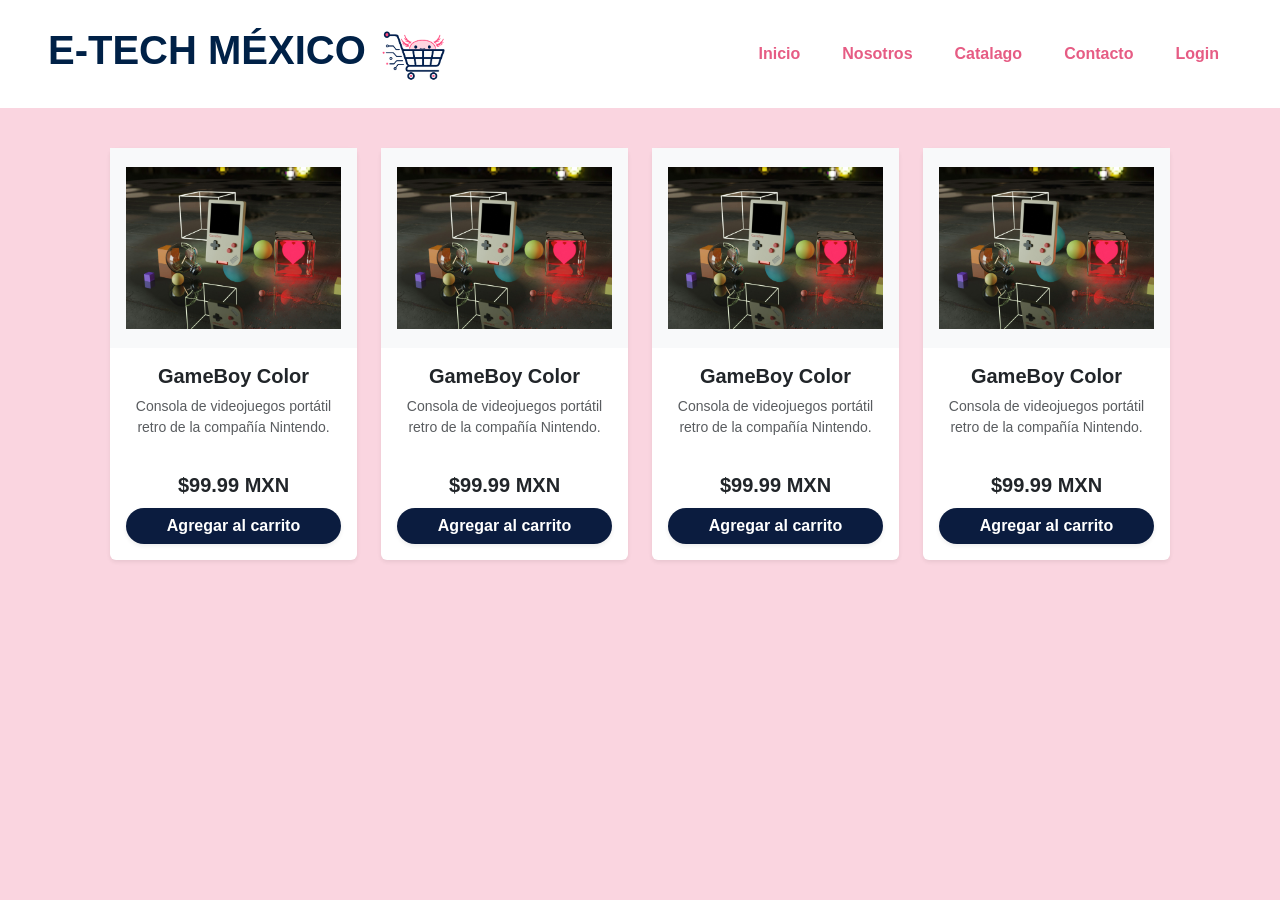
==== catalogo.html @ 563b8a8c "Se crea pagina de catalogo y se le inserta en main.js" ====
<!DOCTYPE html>
<html lang="en">

<head>
    <meta charset="UTF-8">
    <meta name="viewport" content="width=device-width, initial-scale=1.0">
    <link href="https://cdn.jsdelivr.net/npm/bootstrap@5.3.8/dist/css/bootstrap.min.css" rel="stylesheet"
        integrity="sha384-sRIl4kxILFvY47J16cr9ZwB07vP4J8+LH7qKQnuqkuIAvNWLzeN8tE5YBujZqJLB" crossorigin="anonymous">
    <title>Catalogo E-TECH MÉXICO</title>
    <link rel="stylesheet" href="./css/styles.css">
</head>

<body>

    <nav>
    </nav>
    <main>
        <section>
            <div class="container">
                <div class="row row-cols-1 row-cols-sm-2 row-cols-md-3 row-cols-lg-4 g-4 m-3">

                    <div class="col">
                        <div class="card h-100 border-0 shadow-sm custom-card">
                            <div class="img-container">
                                <img src="./assets/images/gadgets-2.jpg" class="card-img-top p-3 rounded"
                                    alt="GameBoy Color">
                            </div>
                            <div class="card-body d-flex flex-column text-center">
                                <h5 class="card-title fw-bold text-dark mb-2">GameBoy Color</h5>
                                <p class="card-text text-muted small flex-grow-1">Consola de videojuegos portátil retro
                                    de
                                    la compañía Nintendo.</p>
                                <div class="mt-3">
                                    <span class="d-block mb-2 fs-5 fw-bold text-dark">$99.99 MXN</span>
                                    <a href="#"
                                        class="btn btn-dark w-100 rounded-pill fw-semibold shadow-sm custom-btn">Agregar
                                        al
                                        carrito</a>
                                </div>
                            </div>
                        </div>
                    </div>

                    <div class="col">
                        <div class="card h-100 border-0 shadow-sm custom-card">
                            <div class="img-container">
                                <img src="./assets/images/gadgets-2.jpg" class="card-img-top p-3 rounded"
                                    alt="GameBoy Color">
                            </div>
                            <div class="card-body d-flex flex-column text-center">
                                <h5 class="card-title fw-bold text-dark mb-2">GameBoy Color</h5>
                                <p class="card-text text-muted small flex-grow-1">Consola de videojuegos portátil retro
                                    de
                                    la compañía Nintendo.</p>
                                <div class="mt-3">
                                    <span class="d-block mb-2 fs-5 fw-bold text-dark">$99.99 MXN</span>
                                    <a href="#"
                                        class="btn btn-dark w-100 rounded-pill fw-semibold shadow-sm custom-btn">Agregar
                                        al
                                        carrito</a>
                                </div>
                            </div>
                        </div>
                    </div>

                    <div class="col">
                        <div class="card h-100 border-0 shadow-sm custom-card">
                            <div class="img-container">
                                <img src="./assets/images/gadgets-2.jpg" class="card-img-top p-3 rounded"
                                    alt="GameBoy Color">
                            </div>
                            <div class="card-body d-flex flex-column text-center">
                                <h5 class="card-title fw-bold text-dark mb-2">GameBoy Color</h5>
                                <p class="card-text text-muted small flex-grow-1">Consola de videojuegos portátil retro
                                    de
                                    la compañía Nintendo.</p>
                                <div class="mt-3">
                                    <span class="d-block mb-2 fs-5 fw-bold text-dark">$99.99 MXN</span>
                                    <a href="#"
                                        class="btn btn-dark w-100 rounded-pill fw-semibold shadow-sm custom-btn">Agregar
                                        al
                                        carrito</a>
                                </div>
                            </div>
                        </div>
                    </div>

                    <div class="col">
                        <div class="card h-100 border-0 shadow-sm custom-card">
                            <div class="img-container">
                                <img src="./assets/images/gadgets-2.jpg" class="card-img-top p-3 rounded"
                                    alt="GameBoy Color">
                            </div>
                            <div class="card-body d-flex flex-column text-center">
                                <h5 class="card-title fw-bold text-dark mb-2">GameBoy Color</h5>
                                <p class="card-text text-muted small flex-grow-1">Consola de videojuegos portátil retro
                                    de
                                    la compañía Nintendo.</p>
                                <div class="mt-3">
                                    <span class="d-block mb-2 fs-5 fw-bold text-dark">$99.99 MXN</span>
                                    <a href="#"
                                        class="btn btn-dark w-100 rounded-pill fw-semibold shadow-sm custom-btn">Agregar
                                        al
                                        carrito</a>
                                </div>
                            </div>
                        </div>
                    </div>

                </div>

            </div>


            </div>


        </section>
    </main>




    <script src="./js/main.js" type="module"></script>
    <script src="https://cdn.jsdelivr.net/npm/bootstrap@5.3.8/dist/js/bootstrap.bundle.min.js"
        integrity="sha384-FKyoEForCGlyvwx9Hj09JcYn3nv7wiPVlz7YYwJrWVcXK/BmnVDxM+D2scQbITxI"
        crossorigin="anonymous"></script>
</body>

</html>
---- css/styles.css ----
:root {
    --color-azul-oscuro: #002147;
    --color-rosa-claro: #FAD5E0;
    --color-rosa-pastel: #D5A1AF;
    --color-rosa-ajolote: #E65C84;
    --color-blanco-puro: white;
}

body {
    font-family: 'Montserrat', Arial, sans-serif;
    background-color: var(--color-rosa-claro);
}

nav {
    background-color: var(--color-blanco-puro);
    width: 100%;
    box-sizing: border-box;
}

.navbar {
    gap: 0.75rem;
}

.navbar-links {
    max-width: 100%;
}

@media (max-width: 992px) {
    nav {
        padding-left: 1rem;
        padding-right: 1rem;
    }

    .btn-nav {
        font-size: 0.95rem;
    }
}

@media (max-width: 768px) {
    nav {
        padding: 0.5rem;
    }

    .navbar {
        gap: 0.5rem;
    }

    .navbar > .d-flex:first-child {
        width: 100%;
        justify-content: center;
    }

    .navbar > .d-flex:last-child {
        width: 100%;
        justify-content: center;
    }

    .btn-nav {
        font-size: 0.85rem;
        padding: 0.25rem 0.45rem;
    }
}

h1,
h2,
h5 {
    color: var(--color-azul-oscuro);
    font-weight: bold;
}


.header-about {
    background-color: var(--color-rosa-claro);
    height: 360px;
    width: 100%;
}

.header-about .container {
    height: 100%;
    width: 100%;
    max-width: none;

    box-sizing: border-box;
    background-image: url(../assets/images/laptop-dos.jpg);
    background-repeat: no-repeat;
    background-size: cover;
}

.bg-pink-light {
    background-color: var(--color-rosa-claro);
}

.btn-nav {
    font-weight: bold;
    color: var(--color-rosa-ajolote);
}

.card-body h5 {
    color: var(--color-azul-oscuro)
}

.card-body h6 {
    color: var(--color-rosa-ajolote)
}

.card-zoom {
    scale: 1;
    transition: scale 0.4s;
}

.card-zoom:hover {
    scale: 1.1;
    transition: scale 0.4s;
}

.carousel-developers {
    width: 75%;
}

footer {
    color: var(--color-blanco-puro);
    background-color: #002147;
}

footer h6 {
    font-weight: bold;
    padding: 0;
    margin: 0;
    text-align: center;
}

/* ------------------------------------------ */

/* Asegura que todas las imágenes mantengan la misma proporción sin deformarse */
.img-container {
    height: 200px;
    display: flex;
    align-items: center;
    justify-content: center;
    background-color: #f8f9fa; /* Un fondo gris sutil para destacar el producto */
}

.img-container img {
    max-height: 100%;
    object-fit: contain; /* Evita que la consola se estire feo */
}

/* Efecto hover suave para que la tarjeta resalte cuando pases el mouse */
.custom-card {
    transition: transform 0.3s ease, box-shadow 0.3s ease;
}

.custom-card:hover {
    transform: translateY(-5px);
    box-shadow: 0 10px 20px rgba(0, 0, 0, 0.12) !important;
}

/* Ajuste de color del botón si quieres que combine con el menú superior */
.custom-btn {
    background-color: #0b1c3f; /* Cambia al tono oscuro o rosa de tu navbar */
    border: none;
}
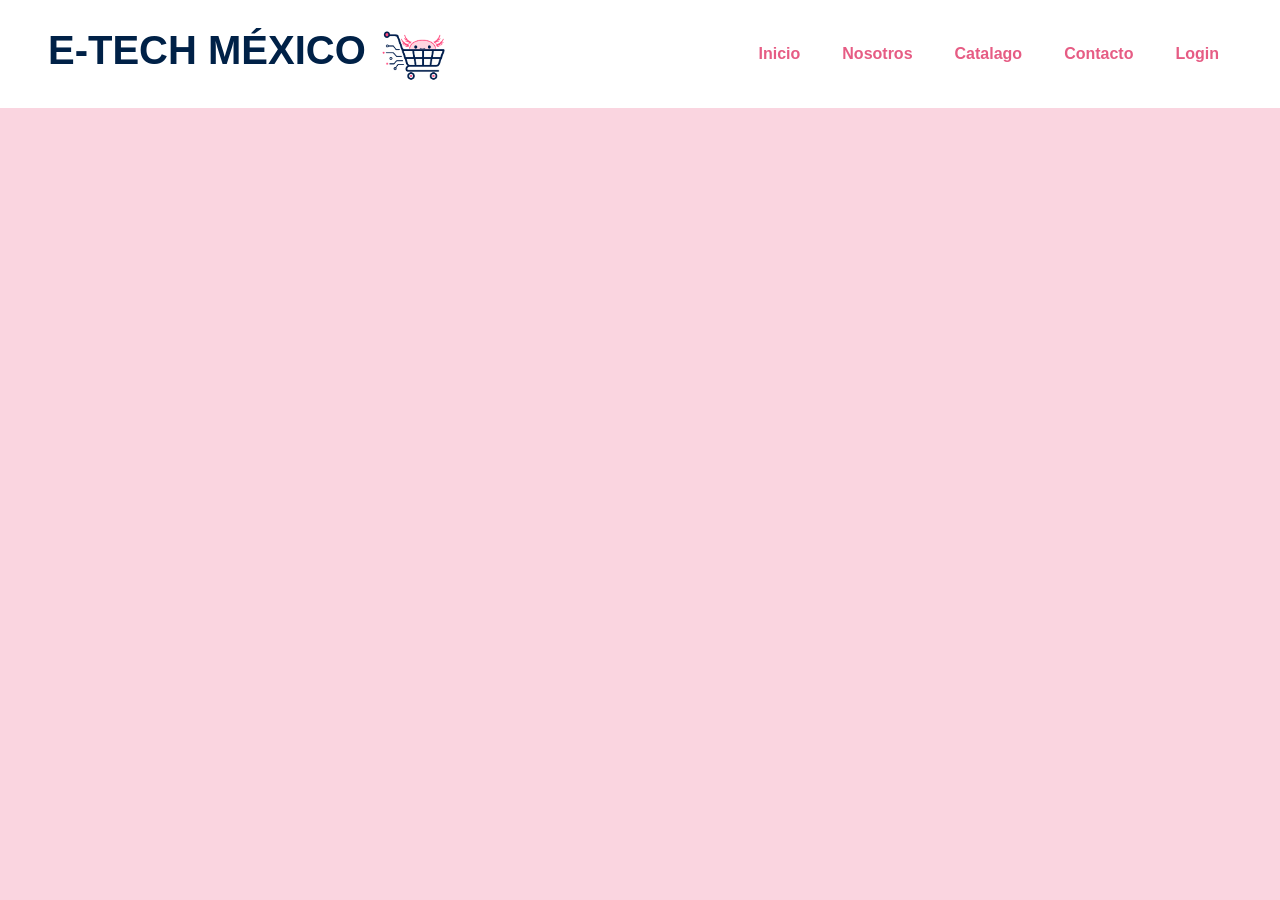
==== commit 34075ed4: "Se modifica estructura para catalogo de productos" ====
--- a/catalogo.html
+++ b/catalogo.html
@@ -16,105 +16,11 @@
     </nav>
     <main>
         <section>
-            <div class="container">
-                <div class="row row-cols-1 row-cols-sm-2 row-cols-md-3 row-cols-lg-4 g-4 m-3">
-
-                    <div class="col">
-                        <div class="card h-100 border-0 shadow-sm custom-card">
-                            <div class="img-container">
-                                <img src="./assets/images/gadgets-2.jpg" class="card-img-top p-3 rounded"
-                                    alt="GameBoy Color">
-                            </div>
-                            <div class="card-body d-flex flex-column text-center">
-                                <h5 class="card-title fw-bold text-dark mb-2">GameBoy Color</h5>
-                                <p class="card-text text-muted small flex-grow-1">Consola de videojuegos portátil retro
-                                    de
-                                    la compañía Nintendo.</p>
-                                <div class="mt-3">
-                                    <span class="d-block mb-2 fs-5 fw-bold text-dark">$99.99 MXN</span>
-                                    <a href="#"
-                                        class="btn btn-dark w-100 rounded-pill fw-semibold shadow-sm custom-btn">Agregar
-                                        al
-                                        carrito</a>
-                                </div>
-                            </div>
-                        </div>
-                    </div>
-
-                    <div class="col">
-                        <div class="card h-100 border-0 shadow-sm custom-card">
-                            <div class="img-container">
-                                <img src="./assets/images/gadgets-2.jpg" class="card-img-top p-3 rounded"
-                                    alt="GameBoy Color">
-                            </div>
-                            <div class="card-body d-flex flex-column text-center">
-                                <h5 class="card-title fw-bold text-dark mb-2">GameBoy Color</h5>
-                                <p class="card-text text-muted small flex-grow-1">Consola de videojuegos portátil retro
-                                    de
-                                    la compañía Nintendo.</p>
-                                <div class="mt-3">
-                                    <span class="d-block mb-2 fs-5 fw-bold text-dark">$99.99 MXN</span>
-                                    <a href="#"
-                                        class="btn btn-dark w-100 rounded-pill fw-semibold shadow-sm custom-btn">Agregar
-                                        al
-                                        carrito</a>
-                                </div>
-                            </div>
-                        </div>
-                    </div>
-
-                    <div class="col">
-                        <div class="card h-100 border-0 shadow-sm custom-card">
-                            <div class="img-container">
-                                <img src="./assets/images/gadgets-2.jpg" class="card-img-top p-3 rounded"
-                                    alt="GameBoy Color">
-                            </div>
-                            <div class="card-body d-flex flex-column text-center">
-                                <h5 class="card-title fw-bold text-dark mb-2">GameBoy Color</h5>
-                                <p class="card-text text-muted small flex-grow-1">Consola de videojuegos portátil retro
-                                    de
-                                    la compañía Nintendo.</p>
-                                <div class="mt-3">
-                                    <span class="d-block mb-2 fs-5 fw-bold text-dark">$99.99 MXN</span>
-                                    <a href="#"
-                                        class="btn btn-dark w-100 rounded-pill fw-semibold shadow-sm custom-btn">Agregar
-                                        al
-                                        carrito</a>
-                                </div>
-                            </div>
-                        </div>
-                    </div>
-
-                    <div class="col">
-                        <div class="card h-100 border-0 shadow-sm custom-card">
-                            <div class="img-container">
-                                <img src="./assets/images/gadgets-2.jpg" class="card-img-top p-3 rounded"
-                                    alt="GameBoy Color">
-                            </div>
-                            <div class="card-body d-flex flex-column text-center">
-                                <h5 class="card-title fw-bold text-dark mb-2">GameBoy Color</h5>
-                                <p class="card-text text-muted small flex-grow-1">Consola de videojuegos portátil retro
-                                    de
-                                    la compañía Nintendo.</p>
-                                <div class="mt-3">
-                                    <span class="d-block mb-2 fs-5 fw-bold text-dark">$99.99 MXN</span>
-                                    <a href="#"
-                                        class="btn btn-dark w-100 rounded-pill fw-semibold shadow-sm custom-btn">Agregar
-                                        al
-                                        carrito</a>
-                                </div>
-                            </div>
-                        </div>
-                    </div>
-
+            <div class="container"  >
+                <div id="productos-container" class="justify-content-center row row-cols-1 row-cols-sm-2 row-cols-md-3 row-cols-lg-4 g-4 m-3">
                 </div>
-
             </div>
-
-
             </div>
-
-
         </section>
     </main>
 
@@ -122,6 +28,7 @@
 
 
     <script src="./js/main.js" type="module"></script>
+    <script src="./js/productos.js" type="module"></script>
     <script src="https://cdn.jsdelivr.net/npm/bootstrap@5.3.8/dist/js/bootstrap.bundle.min.js"
         integrity="sha384-FKyoEForCGlyvwx9Hj09JcYn3nv7wiPVlz7YYwJrWVcXK/BmnVDxM+D2scQbITxI"
         crossorigin="anonymous"></script>
--- a/css/styles.css
+++ b/css/styles.css
@@ -84,6 +84,7 @@
     background-image: url(../assets/images/laptop-dos.jpg);
     background-repeat: no-repeat;
     background-size: cover;
+    background-position: center center;
 }
 
 .bg-pink-light {
@@ -129,23 +130,19 @@
     text-align: center;
 }
 
-/* ------------------------------------------ */
-
-/* Asegura que todas las imágenes mantengan la misma proporción sin deformarse */
 .img-container {
     height: 200px;
     display: flex;
     align-items: center;
     justify-content: center;
-    background-color: #f8f9fa; /* Un fondo gris sutil para destacar el producto */
+    background-color: #f8f9fa; 
 }
 
 .img-container img {
     max-height: 100%;
-    object-fit: contain; /* Evita que la consola se estire feo */
-}
-
-/* Efecto hover suave para que la tarjeta resalte cuando pases el mouse */
+    object-fit: contain; 
+}
+
 .custom-card {
     transition: transform 0.3s ease, box-shadow 0.3s ease;
 }
@@ -155,8 +152,112 @@
     box-shadow: 0 10px 20px rgba(0, 0, 0, 0.12) !important;
 }
 
-/* Ajuste de color del botón si quieres que combine con el menú superior */
 .custom-btn {
-    background-color: #0b1c3f; /* Cambia al tono oscuro o rosa de tu navbar */
+    background-color: #0b1c3f; 
     border: none;
-}+}
+
+/* Contenedor "¡Envios Ya!" */
+.shipping-banner {
+    width: 100%;
+    padding: 40px 20px;
+    display: flex;
+    justify-content: center;
+    background-color: #ffffff; 
+}
+
+
+.shipping-container {
+    background-color: #e5e5e5; 
+    border-radius: 12px;       
+    width: 100%;
+    max-width: 900px;          
+    display: flex;
+    align-items: center;       
+    justify-content: space-between;
+    padding: 40px 50px;       
+    box-sizing: border-box;
+}
+
+.shipping-text {
+    flex: 1;
+    padding-right: 30px;       
+}
+
+.shipping-text h2 {
+    color: var(--color-azul-oscuro); 
+    font-size: 2.5rem;              
+    font-weight: bold;
+    margin-bottom: 15px;             
+    line-height: 1.2;
+}
+
+.shipping-text p {
+    color: var(--color-azul-oscuro);
+    font-size: 1.2rem;
+    font-weight: 500;
+    margin: 0;
+}
+
+.shipping-image {
+    flex: 1;
+    display: flex;
+    justify-content: flex-end;
+}
+
+.shipping-image img {
+    max-width: 100%;
+    height: auto;
+    border-radius: 8px;      
+    object-fit: cover;
+}
+
+.about-welcome-decor {
+    position: relative;
+    overflow: hidden; 
+    padding-top: 80px !important;
+    padding-bottom: 80px !important;
+}
+
+.decor-ajolote {
+    position: absolute;
+    width: 280px; 
+    height: auto;
+    z-index: 0; 
+    pointer-events: none; 
+}
+
+.decor-left {
+    top: 0;
+    left: 0;
+}
+
+.decor-right {
+    bottom: 0;
+    right: 0;
+}
+
+.subscription-card {
+    border: 2px solid var(--color-azul-oscuro);
+    background-color: #ffffff;
+    border-radius: 100px; 
+    padding: 20px 50px;
+    width: 100%;
+    max-width: 850px; 
+    box-sizing: border-box;
+}
+
+.subscription-card-text p {
+    color: var(--color-azul-oscuro);
+    font-size: 1.2rem;
+    line-height: 1.4;
+}
+
+.subscription-card-text p strong {
+    font-weight: bold;
+}
+
+.subscription-card-icon img {
+    max-width: 85px; 
+    height: auto;
+}
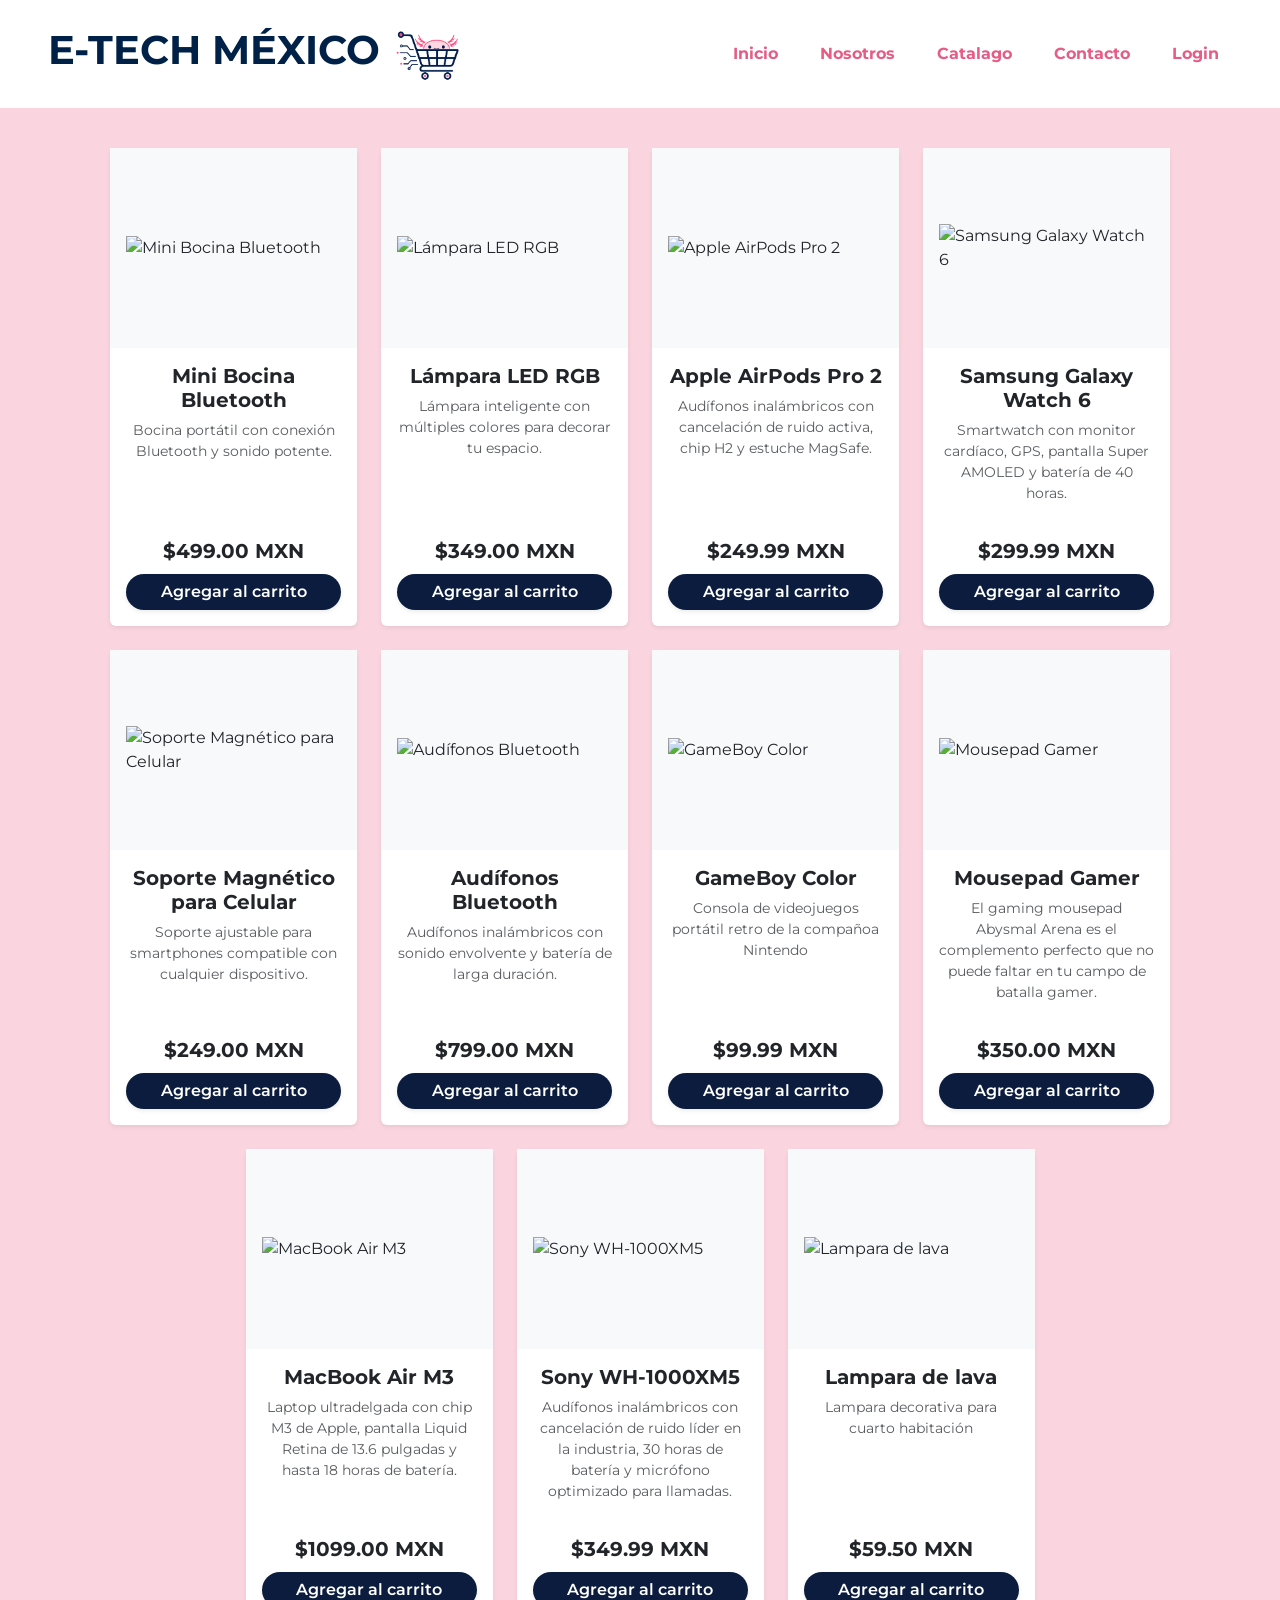
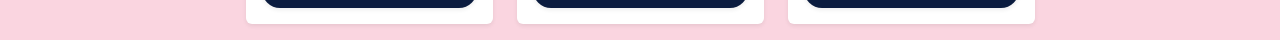
==== commit bb149b59: "fix: arreglar bug de fuente que no estaba importado refactor: refactorizar y mejorar estructura html" ====
--- a/catalogo.html
+++ b/catalogo.html
@@ -8,25 +8,29 @@
         integrity="sha384-sRIl4kxILFvY47J16cr9ZwB07vP4J8+LH7qKQnuqkuIAvNWLzeN8tE5YBujZqJLB" crossorigin="anonymous">
     <title>Catalogo E-TECH MÉXICO</title>
     <link rel="stylesheet" href="./css/styles.css">
+    <link rel="icon" type="image/x-icon" href="/assets/images/logo_e_tech_transparente.png">
+    <link rel="preconnect" href="https://fonts.googleapis.com">
+    <link rel="preconnect" href="https://fonts.gstatic.com" crossorigin>
+    <link
+        href="https://fonts.googleapis.com/css2?family=Anton&family=Montserrat:ital,wght@0,100..900;1,100..900&display=swap"
+        rel="stylesheet">
+    <link href="https://fonts.googleapis.com/css2?family=Roboto:ital,wght@0,100..900;1,100..900&display=swap"
+        rel="stylesheet">
 </head>
 
 <body>
-
     <nav>
     </nav>
     <main>
-        <section>
-            <div class="container"  >
-                <div id="productos-container" class="justify-content-center row row-cols-1 row-cols-sm-2 row-cols-md-3 row-cols-lg-4 g-4 m-3">
+        <section id="product-catalog">
+            <div class="container">
+                <div id="productos-container"
+                    class="justify-content-center row row-cols-1 row-cols-sm-2 row-cols-md-3 row-cols-lg-4 g-4 m-3">
                 </div>
             </div>
             </div>
         </section>
     </main>
-
-
-
-
     <script src="./js/main.js" type="module"></script>
     <script src="./js/productos.js" type="module"></script>
     <script src="https://cdn.jsdelivr.net/npm/bootstrap@5.3.8/dist/js/bootstrap.bundle.min.js"
--- a/css/styles.css
+++ b/css/styles.css
@@ -261,3 +261,126 @@
     max-width: 85px; 
     height: auto;
 }
+
+.explore-catalog-card {
+    border: 2px solid var(--color-rosa-ajolote, #ff69b4); 
+    background-color: #ffffff;
+    border-radius: 100px; 
+    padding: 25px 50px;
+    width: 100%;
+    max-width: 850px; 
+    box-sizing: border-box;
+}
+
+.explore-text h3 {
+    color: var(--color-azul-oscuro);
+    font-size: 1.4rem;
+    font-weight: bold;
+}
+
+.explore-text p {
+    color: #555555;
+    font-size: 1.05rem;
+}
+
+.btn-catalog-redirect {
+    background-color: var(--color-azul-oscuro);
+    color: #ffffff !important;
+    font-weight: bold;
+    font-size: 1.1rem;
+    padding: 12px 35px;
+    border-radius: 50px; 
+    border: 2px solid var(--color-azul-oscuro);
+    text-decoration: none;
+    display: inline-block;
+    transition: transform 0.2s ease, background-color 0.2s ease;
+}
+
+.btn-catalog-redirect:hover {
+    background-color: transparent;
+    color: var(--color-azul-oscuro) !important;
+    transform: scale(1.05); 
+}
+
+.social-card {
+    border: 2px solid var(--color-rosa-ajolote, #ff69b4); 
+    background-color: #ffffff;
+    border-radius: 100px; 
+    padding: 15px 45px;
+    width: 100%;
+    max-width: 580px; 
+    box-sizing: border-box;
+    box-shadow: 0 4px 6px rgba(0, 0, 0, 0.05); 
+}
+
+.social-title {
+    color: var(--color-azul-oscuro);
+    font-weight: bold;
+    font-size: 1.15rem;
+    white-space: nowrap; 
+}
+
+.social-icons {
+    display: flex;
+    align-items: center;
+}
+
+.social-icon-img {
+    width: 32px; 
+    height: 32px;
+    object-fit: contain;
+    transition: transform 0.2s ease;
+}
+
+.social-icon-img:hover {
+    transform: scale(1.2); 
+}
+
+/* --- FOOTER --- */ 
+.footer-custom {
+    background-color: #2b2d42; 
+    color: #ffffff;
+}
+
+.footer-logo {
+    font-weight: bold;
+    font-size: 1.5rem;
+    letter-spacing: 1px;
+}
+
+.footer-img-brand {
+    max-width: 100px; 
+    height: auto;
+}
+
+.footer-title {
+    font-size: 1.15rem;
+    font-weight: 600;
+    position: relative;
+    color: #ffffff;
+}
+
+.footer-links li {
+    margin-bottom: 10px;
+}
+
+.footer-links a {
+    color: #cbd5e1; 
+    text-decoration: none;
+    font-size: 0.95rem;
+    transition: color 0.2s ease;
+}
+
+
+.footer-links a:hover {
+    color: var(--color-rosa-ajolote, #ff69b4); 
+}
+
+.footer-divider {
+    border-top: 1px solid rgba(255, 255, 255, 0.1);
+}
+
+.copyright-text {
+    font-size: 0.85rem;
+    color: #94a3b8;
+}
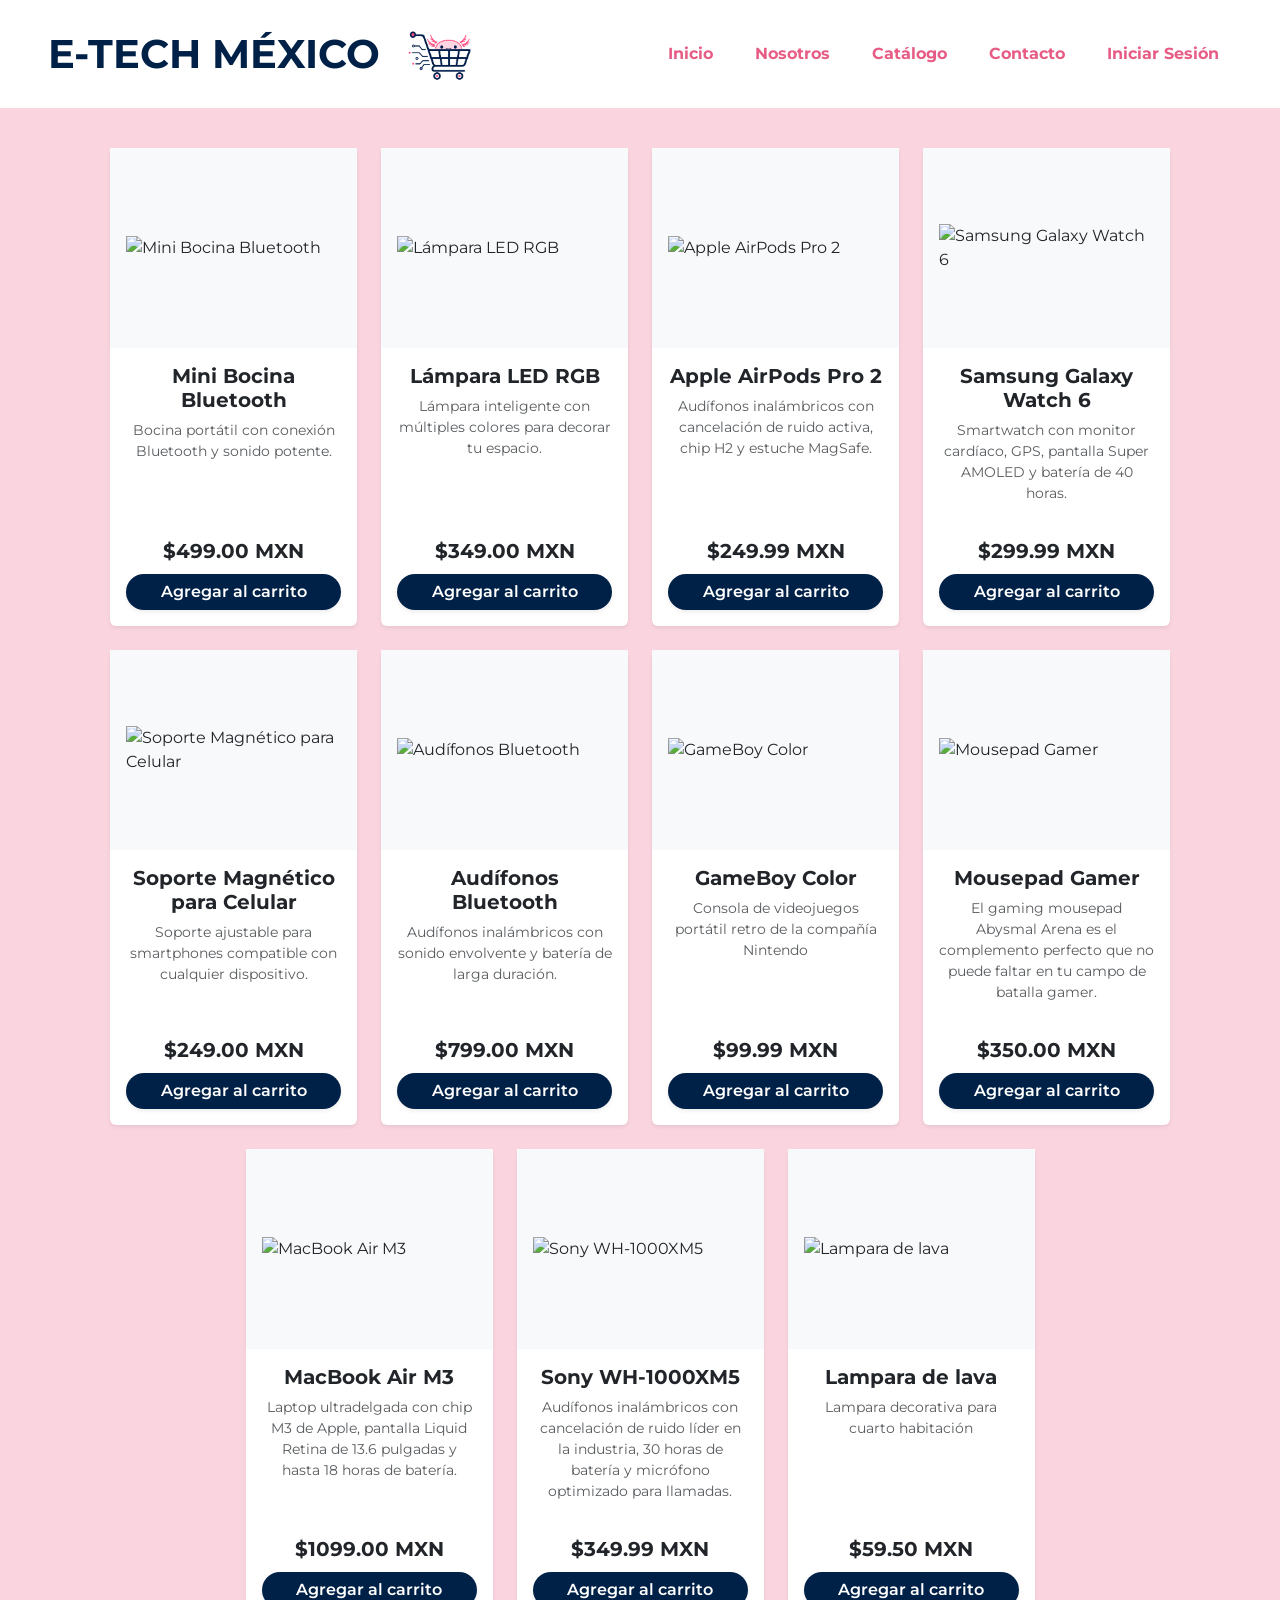
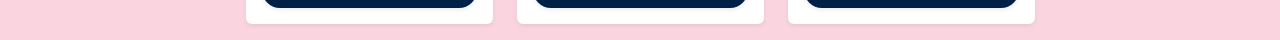
==== commit 87b12c9a: "refactor: cambiar estilos en algunas cosas para mejorar su experiencia, crear clase card para fomula" ====
--- a/catalogo.html
+++ b/catalogo.html
@@ -31,6 +31,9 @@
             </div>
         </section>
     </main>
+    <footer>
+        
+    </footer>
     <script src="./js/main.js" type="module"></script>
     <script src="./js/productos.js" type="module"></script>
     <script src="https://cdn.jsdelivr.net/npm/bootstrap@5.3.8/dist/js/bootstrap.bundle.min.js"
--- a/css/styles.css
+++ b/css/styles.css
@@ -4,6 +4,7 @@
     --color-rosa-pastel: #D5A1AF;
     --color-rosa-ajolote: #E65C84;
     --color-blanco-puro: white;
+    --color-gris-claro: #F4F4F6;
 }
 
 body {
@@ -23,6 +24,23 @@
 
 .navbar-links {
     max-width: 100%;
+}
+
+.hover-text-logo {
+    transition: transform 0.3s ease;
+}
+
+.hover-text-logo:hover {
+    transform: scale(1.04);
+}
+
+
+.hover-img-logo {
+    transition: transform 0.3s ease;
+}
+
+.hover-img-logo:hover {
+    transform: translateY(-5px);
 }
 
 @media (max-width: 992px) {
@@ -45,12 +63,12 @@
         gap: 0.5rem;
     }
 
-    .navbar > .d-flex:first-child {
+    .navbar>.d-flex:first-child {
         width: 100%;
         justify-content: center;
     }
 
-    .navbar > .d-flex:last-child {
+    .navbar>.d-flex:last-child {
         width: 100%;
         justify-content: center;
     }
@@ -81,10 +99,16 @@
     max-width: none;
 
     box-sizing: border-box;
-    background-image: url(../assets/images/laptop-dos.jpg);
+    background-image: url(../assets/images/laptop-dos-desenfocado.jpg);
     background-repeat: no-repeat;
     background-size: cover;
     background-position: center center;
+}
+
+.h1--header-about {
+    background-color: var(--color-rosa-claro);
+    padding: 10px;
+    border-radius: 8px
 }
 
 .bg-pink-light {
@@ -135,25 +159,29 @@
     display: flex;
     align-items: center;
     justify-content: center;
-    background-color: #f8f9fa; 
+    background-color: #f8f9fa;
 }
 
 .img-container img {
     max-height: 100%;
-    object-fit: contain; 
-}
-
-.custom-card {
+    object-fit: contain;
+}
+
+.product-card {
     transition: transform 0.3s ease, box-shadow 0.3s ease;
 }
 
-.custom-card:hover {
+.product-card:hover {
     transform: translateY(-5px);
     box-shadow: 0 10px 20px rgba(0, 0, 0, 0.12) !important;
 }
 
+.card-formulario {
+    border-radius: 10px;
+}
+
 .custom-btn {
-    background-color: #0b1c3f; 
+    background-color: var(--color-azul-oscuro);
     border: none;
 }
 
@@ -163,32 +191,32 @@
     padding: 40px 20px;
     display: flex;
     justify-content: center;
-    background-color: #ffffff; 
+    background-color: #ffffff;
 }
 
 
 .shipping-container {
-    background-color: #e5e5e5; 
-    border-radius: 12px;       
-    width: 100%;
-    max-width: 900px;          
+    background-color: #e5e5e5;
+    border-radius: 12px;
+    width: 100%;
+    max-width: 900px;
     display: flex;
-    align-items: center;       
+    align-items: center;
     justify-content: space-between;
-    padding: 40px 50px;       
+    padding: 40px 50px;
     box-sizing: border-box;
 }
 
 .shipping-text {
     flex: 1;
-    padding-right: 30px;       
+    padding-right: 30px;
 }
 
 .shipping-text h2 {
-    color: var(--color-azul-oscuro); 
-    font-size: 2.5rem;              
-    font-weight: bold;
-    margin-bottom: 15px;             
+    color: var(--color-azul-oscuro);
+    font-size: 2.5rem;
+    font-weight: bold;
+    margin-bottom: 15px;
     line-height: 1.2;
 }
 
@@ -208,23 +236,23 @@
 .shipping-image img {
     max-width: 100%;
     height: auto;
-    border-radius: 8px;      
+    border-radius: 8px;
     object-fit: cover;
 }
 
 .about-welcome-decor {
     position: relative;
-    overflow: hidden; 
+    overflow: hidden;
     padding-top: 80px !important;
     padding-bottom: 80px !important;
 }
 
 .decor-ajolote {
     position: absolute;
-    width: 280px; 
+    width: 280px;
     height: auto;
-    z-index: 0; 
-    pointer-events: none; 
+    z-index: 0;
+    pointer-events: none;
 }
 
 .decor-left {
@@ -240,10 +268,10 @@
 .subscription-card {
     border: 2px solid var(--color-azul-oscuro);
     background-color: #ffffff;
-    border-radius: 100px; 
+    border-radius: 100px;
     padding: 20px 50px;
     width: 100%;
-    max-width: 850px; 
+    max-width: 850px;
     box-sizing: border-box;
 }
 
@@ -258,17 +286,17 @@
 }
 
 .subscription-card-icon img {
-    max-width: 85px; 
+    max-width: 85px;
     height: auto;
 }
 
 .explore-catalog-card {
-    border: 2px solid var(--color-rosa-ajolote, #ff69b4); 
+    border: 2px solid var(--color-rosa-ajolote, #ff69b4);
     background-color: #ffffff;
-    border-radius: 100px; 
+    border-radius: 100px;
     padding: 25px 50px;
     width: 100%;
-    max-width: 850px; 
+    max-width: 850px;
     box-sizing: border-box;
 }
 
@@ -289,7 +317,7 @@
     font-weight: bold;
     font-size: 1.1rem;
     padding: 12px 35px;
-    border-radius: 50px; 
+    border-radius: 50px;
     border: 2px solid var(--color-azul-oscuro);
     text-decoration: none;
     display: inline-block;
@@ -299,25 +327,25 @@
 .btn-catalog-redirect:hover {
     background-color: transparent;
     color: var(--color-azul-oscuro) !important;
-    transform: scale(1.05); 
+    transform: scale(1.05);
 }
 
 .social-card {
-    border: 2px solid var(--color-rosa-ajolote, #ff69b4); 
+    border: 2px solid var(--color-rosa-ajolote, #ff69b4);
     background-color: #ffffff;
-    border-radius: 100px; 
+    border-radius: 100px;
     padding: 15px 45px;
     width: 100%;
-    max-width: 580px; 
-    box-sizing: border-box;
-    box-shadow: 0 4px 6px rgba(0, 0, 0, 0.05); 
+    max-width: 580px;
+    box-sizing: border-box;
+    box-shadow: 0 4px 6px rgba(0, 0, 0, 0.05);
 }
 
 .social-title {
     color: var(--color-azul-oscuro);
     font-weight: bold;
     font-size: 1.15rem;
-    white-space: nowrap; 
+    white-space: nowrap;
 }
 
 .social-icons {
@@ -326,19 +354,19 @@
 }
 
 .social-icon-img {
-    width: 32px; 
+    width: 32px;
     height: 32px;
     object-fit: contain;
     transition: transform 0.2s ease;
 }
 
 .social-icon-img:hover {
-    transform: scale(1.2); 
-}
-
-/* --- FOOTER --- */ 
+    transform: scale(1.2);
+}
+
+/* --- FOOTER --- */
 .footer-custom {
-    background-color: #2b2d42; 
+    background-color: #2b2d42;
     color: #ffffff;
 }
 
@@ -349,7 +377,7 @@
 }
 
 .footer-img-brand {
-    max-width: 100px; 
+    max-width: 100px;
     height: auto;
 }
 
@@ -365,7 +393,7 @@
 }
 
 .footer-links a {
-    color: #cbd5e1; 
+    color: #cbd5e1;
     text-decoration: none;
     font-size: 0.95rem;
     transition: color 0.2s ease;
@@ -373,7 +401,7 @@
 
 
 .footer-links a:hover {
-    color: var(--color-rosa-ajolote, #ff69b4); 
+    color: var(--color-rosa-ajolote, #ff69b4);
 }
 
 .footer-divider {
@@ -383,4 +411,16 @@
 .copyright-text {
     font-size: 0.85rem;
     color: #94a3b8;
+}
+
+.swal2-popup {
+    font-family: 'Montserrat', Arial, sans-serif;
+    color: var(--color-azul-oscuro);
+}
+
+.swtalert-confirm-btn {
+    background-color: var(--color-rosa-ajolote) !important;
+    color: #ffffff !important;
+    border-radius: 4px;
+    /* border: none; */
 }
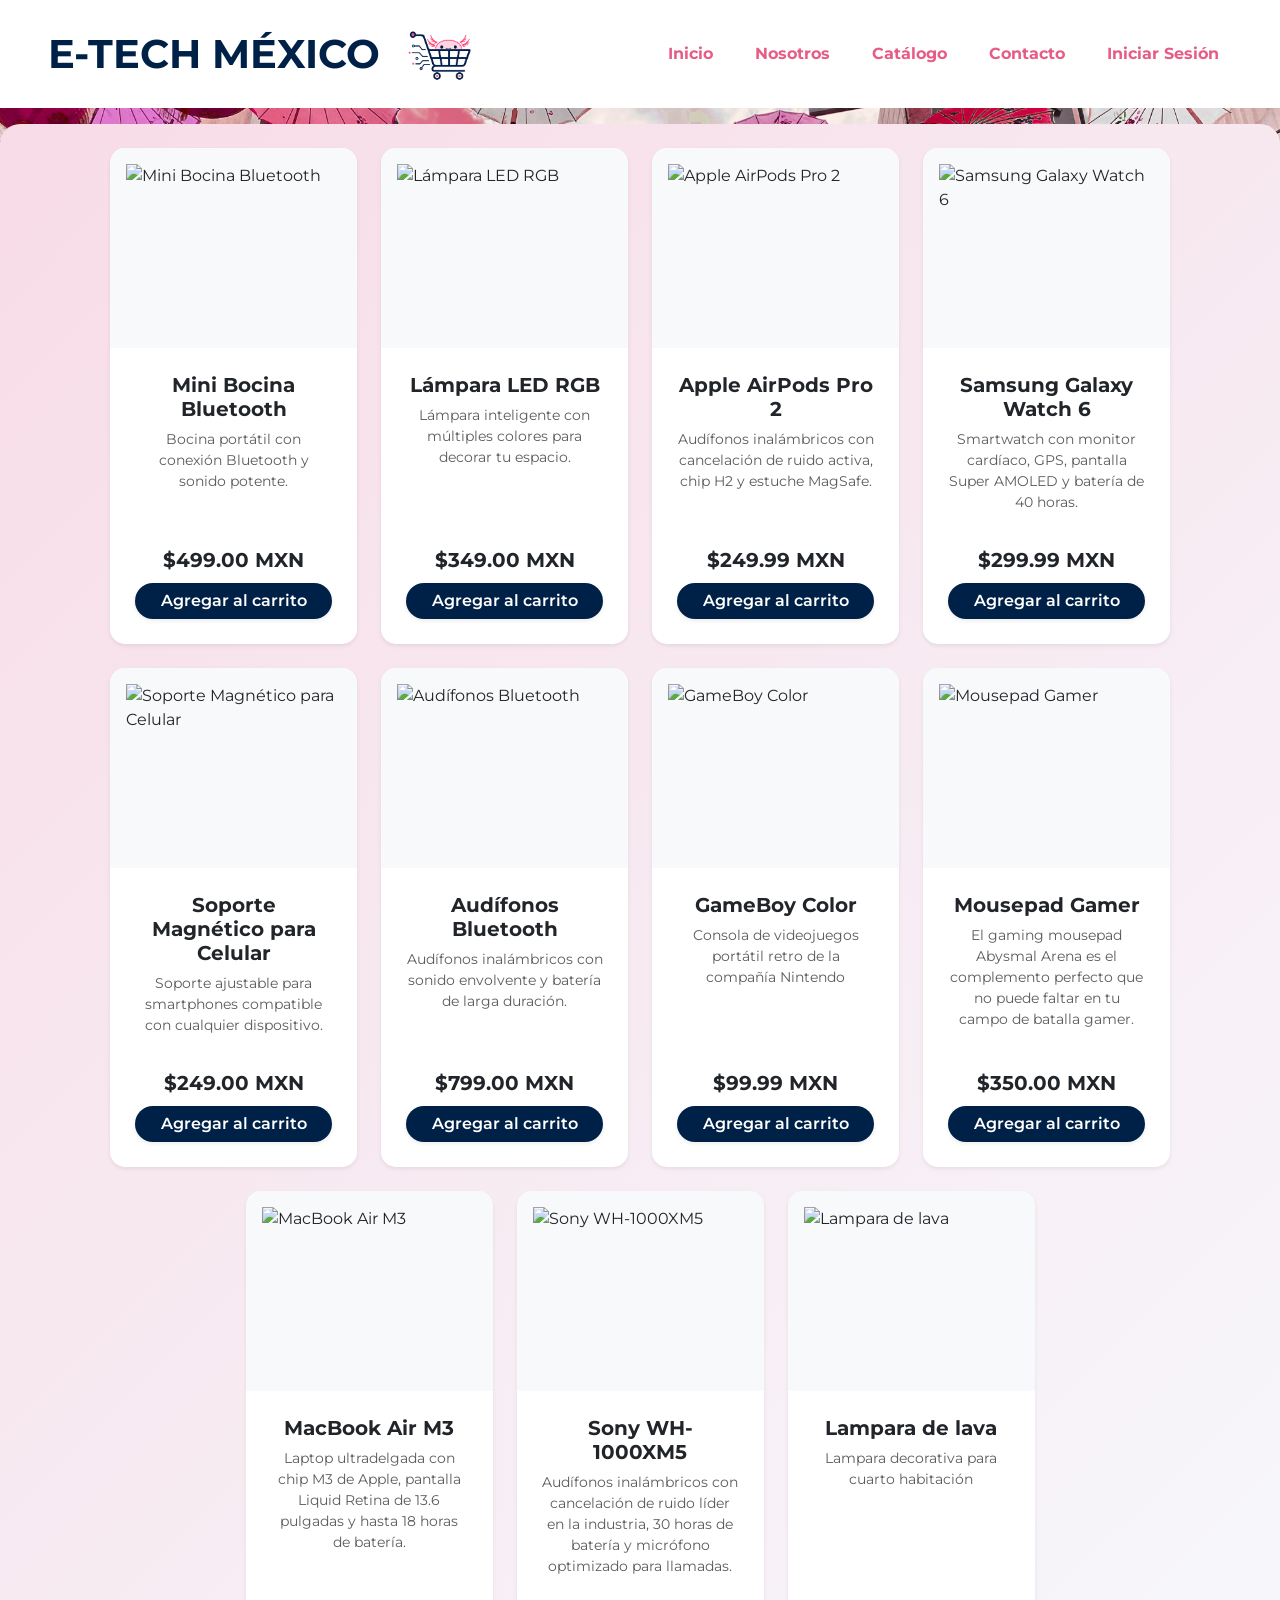
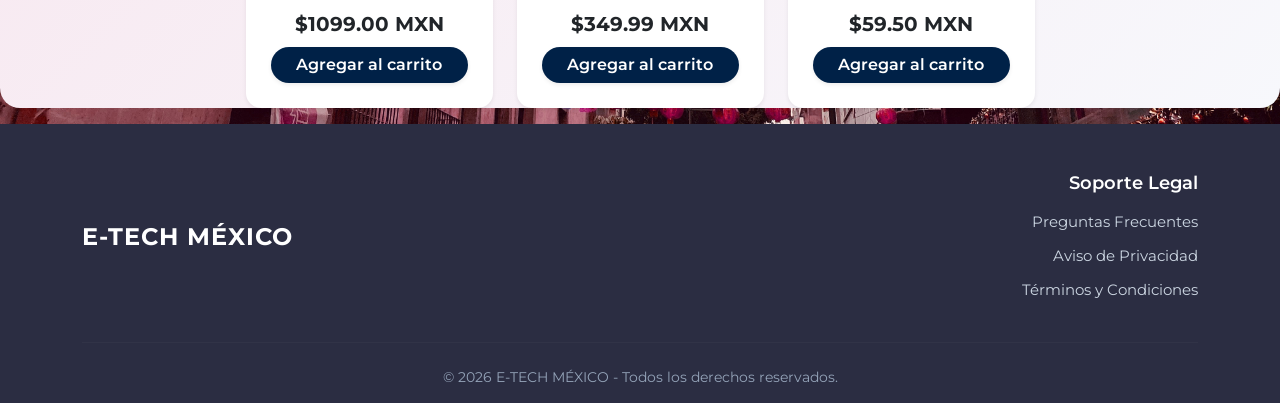
==== commit 7b84f061: "Se agrega espaciado a paginas" ====
--- a/catalogo.html
+++ b/catalogo.html
@@ -25,7 +25,7 @@
         <section id="product-catalog">
             <div class="container">
                 <div id="productos-container"
-                    class="justify-content-center row row-cols-1 row-cols-sm-2 row-cols-md-3 row-cols-lg-4 g-4 m-3">
+                    class="justify-content-center row row-cols-1 row-cols-sm-2 row-cols-md-3 row-cols-lg-4 g-4 m-3 seccion-redes">
                 </div>
             </div>
             </div>
--- a/css/styles.css
+++ b/css/styles.css
@@ -5,11 +5,27 @@
     --color-rosa-ajolote: #E65C84;
     --color-blanco-puro: white;
     --color-gris-claro: #F4F4F6;
+
+    --color-boton-primary: #2d3e57;
+    --color-boton-primary-hover: #444f62;
+    --color-boton-primary-active: #39588e;
 }
 
 body {
     font-family: 'Montserrat', Arial, sans-serif;
-    background-color: var(--color-rosa-claro);
+    background-image: url('../assets/images/fondo-index-2.jpg');
+    background-size: 100vw; 
+    background-position: top center;
+    /*background-repeat: no-repeat;*/
+    background-color: var(--color-rosa-claro); 
+    position: relative;
+}
+
+/* --- MEDIA QUERY PARA RESPONSIVO (MÓVILES) --- */
+@media (max-width: 768px) {
+    body {
+        background-size: cover; 
+    }
 }
 
 nav {
@@ -180,7 +196,7 @@
     border-radius: 10px;
 }
 
-.custom-btn {
+.btn-shopping-cart {
     background-color: var(--color-azul-oscuro);
     border: none;
 }
@@ -309,6 +325,24 @@
 .explore-text p {
     color: #555555;
     font-size: 1.05rem;
+}
+
+.btn-primary {
+    --bs-btn-bg: var(--color-boton-primary);
+    --bs-btn-border-color: var(--color-boton-primary);
+    --bs-btn-hover-bg: var(--color-boton-primary-hover);
+    --bs-btn-hover-border-color: var(--color-boton-primary-hover);
+    --bs-btn-active-bg: var(--color-boton-primary-active);
+    --bs-btn-active-border-color: var(--color-boton-primary-active);
+}
+
+.btn-outline-primary {
+    --bs-btn-border-color: var(--color-boton-primary);
+    --bs-btn-hover-bg: var(--color-boton-primary-hover);
+    --bs-btn-hover-border-color: var(--color-boton-primary-hover);
+    --bs-btn-active-bg: var(--color-boton-primary-active);
+    --bs-btn-active-border-color: var(--color-boton-primary-active);
+    color: var(--color-boton-primary);
 }
 
 .btn-catalog-redirect {
@@ -423,4 +457,509 @@
     color: #ffffff !important;
     border-radius: 4px;
     /* border: none; */
+}
+
+.ajolote {
+    animation: ajoloteJump 3s ease-in-out infinite;
+}
+
+.ajolote {
+    animation: brincar 3s ease-in-out infinite;
+}
+
+/* SOLO afecta a Categorías Destacadas */
+
+.categorias .categoria-card{
+    border-radius:15px;
+    transition: all .35s ease;
+    cursor:pointer;
+}
+
+.categorias .categoria-card:hover{
+    transform: translateY(-12px);
+    box-shadow:0 20px 30px rgba(0,0,0,.18) !important;
+    background:#c278a8;
+    color:white;
+}
+
+.categorias .categoria-card .icono{
+    transition: all .35s ease;
+}
+
+.categorias .categoria-card:hover .icono{
+    transform: scale(1.3) rotate(8deg);
+}
+
+/* SOLO para la sección de beneficios */
+
+.beneficios-card{
+    position: relative;
+    overflow: hidden;
+    border-radius: 15px;
+    cursor: pointer;
+    transition: transform .4s ease, box-shadow .4s ease;
+}
+
+/* Efecto de brillo */
+.beneficios-card::before{
+    content: "";
+    position: absolute;
+    top: 0;
+    left: -120%;
+    width: 60%;
+    height: 100%;
+    background: rgba(255,255,255,.4);
+    transform: skewX(-25deg);
+    transition: .7s;
+}
+
+.beneficios-card:hover::before{
+    left: 150%;
+}
+
+/* Ligero zoom */
+.beneficios-card:hover{
+    transform: scale(1.05);
+    box-shadow: 0 15px 30px rgba(0,0,0,.18) !important;
+}
+
+/* Animación del emoji */
+.beneficios-card h1{
+    transition: transform .4s ease;
+}
+
+.beneficios-card:hover h1{
+    transform: rotate(15deg) scale(1.2);
+}
+
+.ajolote{
+    animation: carrito 3s ease-in-out infinite;
+}
+
+@keyframes carrito{
+    0%{
+        transform: translateX(-10px);
+    }
+    50%{
+        transform: translateX(10px);
+    }
+    100%{
+        transform: translateX(-10px);
+    }
+}
+
+
+/* HERO */
+.hero-section{
+    position: relative;
+    overflow: hidden;
+}
+
+/* Fondo */
+.circuitos{
+    position:absolute;
+    top:0;
+    left:0;
+    width:100%;
+    height:100%;
+    z-index:0;
+}
+
+.hero-section .col-lg-6{
+    position:relative;
+    z-index:2;
+}
+
+/* Líneas */
+.linea{
+    position:absolute;
+    height:3px;
+    background:#ff5c93;
+    opacity:.15;
+    border-radius:20px;
+}
+
+.l1{
+    width:180px;
+    top:70px;
+    left:40px;
+}
+
+.l2{
+    width:170px;
+    bottom:80px;
+    left:200px;
+}
+
+.l3{
+    width:180px;
+    top:120px;
+    right:80px;
+}
+
+.l4{
+    width:150px;
+    bottom:60px;
+    right:180px;
+}
+
+/* Puntos */
+.punto{
+    position:absolute;
+    width:12px;
+    height:12px;
+    background:#ff5c93;
+    border-radius:50%;
+    animation:pulse 2s infinite;
+}
+
+.p1{top:64px;left:35px;}
+.p2{top:115px;right:70px;}
+.p3{bottom:75px;left:360px;}
+.p4{bottom:55px;right:170px;}
+.p5{top:220px;left:55%;}
+
+@keyframes pulse{
+    0%,100%{
+        transform:scale(1);
+        opacity:.4;
+    }
+    50%{
+        transform:scale(1.5);
+        opacity:1;
+    }
+}
+
+/* Movimiento del ajolote */
+.ajolote{
+    animation:mover 3s ease-in-out infinite;
+}
+
+@keyframes mover{
+    0%,100%{
+        transform:translateX(-10px);
+    }
+    50%{
+        transform:translateX(10px);
+    }
+}
+
+.ajolote1{
+    filter: drop-shadow(-10px 0 0 rgba(255,92,147,.25))
+            drop-shadow(-20px 0 0 rgba(255,92,147,.15));
+}
+
+.hero-tech {
+    position: relative;
+    overflow: hidden;
+    background: linear-gradient(135deg, #ffffff, #ffe8f1);
+    border-radius: 25px;
+    padding: 70px 40px;
+    text-align: center;
+}
+
+
+.hero-content {
+    position: relative;
+    z-index: 2;
+}
+
+
+.ajolote1 {
+    max-height: 130px;
+    animation: float 3s ease-in-out infinite;
+}
+
+
+.hero-tech h1 {
+    font-size: 42px;
+    font-weight: 800;
+    color: #082b55;
+    margin-bottom: 15px;
+}
+
+
+.hero-tech h1 span {
+    color: #f28bb5;
+}
+
+
+.hero-tech p {
+    font-size: 20px;
+    color: #555;
+    max-width: 700px;
+    margin: auto;
+    line-height: 1.6;
+}
+
+
+.btn-tech {
+    margin-top: 25px;
+    background: #082b55;
+    color: white;
+    padding: 12px 35px;
+    border-radius: 30px;
+    font-weight: bold;
+    transition: .3s;
+}
+
+
+.btn-tech:hover {
+    background: #f28bb5;
+    color:white;
+    transform: translateY(-3px);
+}
+
+
+/* Decoraciones */
+
+.circle {
+    position:absolute;
+    border-radius:50%;
+    opacity:.3;
+}
+
+
+.circle-one {
+    width:250px;
+    height:250px;
+    background:#f8b6d0;
+    top:-100px;
+    left:-80px;
+}
+
+
+.circle-two {
+    width:220px;
+    height:220px;
+    background:#b8d8ff;
+    bottom:-90px;
+    right:-60px;
+}
+
+
+
+/* Animación logo */
+
+@keyframes float {
+
+    0%,100% {
+        transform: translateY(0);
+    }
+
+    50% {
+        transform: translateY(-12px);
+    }
+
+}
+
+/* BLOG */
+
+section{
+    background: linear-gradient(135deg,#f8dce7,#f7f8fc);
+    border-radius:20px;
+}
+
+.card{
+    border:none;
+    border-radius:15px;
+    overflow:hidden;
+    transition:all .3s ease;
+}
+
+.card:hover{
+    transform:translateY(-10px);
+    box-shadow:0 15px 35px rgba(0,0,0,.2);
+}
+
+.card img{
+    height:250px;
+    object-fit:cover;
+}
+
+.card-body{
+    display:flex;
+    flex-direction:column;
+    padding:25px;
+}
+
+.card-title{
+    color:#082f63;
+}
+
+.card-text{
+    color:#555;
+}
+
+.btn-outline-primary{
+    border-radius:30px;
+    padding:8px 20px;
+    font-weight:bold;
+    transition:.3s;
+}
+
+.btn-outline-primary:hover{
+    background:#38465a;
+    color:white;
+}
+
+.badge{
+    width:max-content;
+    padding:8px 14px;
+    font-size:.85rem;
+    border-radius:20px;
+}
+
+
+/* =======================
+      NUESTRO IMPACTO
+========================== */
+
+.impact-card{
+
+    background:white;
+    border-radius:20px;
+    padding:35px 20px;
+
+    box-shadow:0 10px 25px rgba(0,0,0,.08);
+
+    transition:.3s;
+}
+
+.impact-card:hover{
+
+    transform:translateY(-10px);
+
+    box-shadow:0 20px 35px rgba(0,0,0,.15);
+
+}
+
+.impact-icon{
+
+    font-size:45px;
+
+    margin-bottom:15px;
+
+}
+
+.impact-card h1{
+
+    color:#39485e;
+
+    font-weight:bold;
+
+}
+
+.impact-card p{
+
+    color:#666;
+
+    margin-bottom:0;
+
+}
+
+
+/* =======================
+            FAQ
+========================== */
+
+.accordion{
+
+    border-radius:20px;
+
+}
+
+.accordion-item{
+
+    border:none;
+
+}
+
+.accordion-button{
+
+    font-weight:bold;
+
+    font-size:18px;
+
+    padding:20px;
+
+}
+
+.accordion-button:not(.collapsed){
+
+    background:#2b3646;
+
+    color:white;
+
+}
+
+.accordion-body{
+
+    font-size:16px;
+
+    line-height:1.8;
+
+}
+
+
+/* =======================
+      REDES SOCIALES
+========================== */
+
+.social-icons{
+
+    display:flex;
+
+    justify-content:center;
+
+    gap:25px;
+
+}
+
+.social-icons a{
+
+    width:65px;
+
+    height:65px;
+
+    background:white;
+
+    color:#0d6efd;
+
+    font-size:30px;
+
+    border-radius:50%;
+
+    display:flex;
+
+    justify-content:center;
+
+    align-items:center;
+
+    text-decoration:none;
+
+    box-shadow:0 8px 20px rgba(0,0,0,.12);
+
+    transition:.3s;
+
+}
+
+.social-icons a:hover{
+
+    background:#404c5f;
+
+    color:white;
+
+    transform:translateY(-8px) scale(1.1);
+
+}
+
+.separar-seccion {
+    margin-bottom: 50px;
+    margin-top: 50px;
+}
+
+.seccion-redes {
+    margin-bottom: 25px; 
+    margin-top: 2%;
 }
